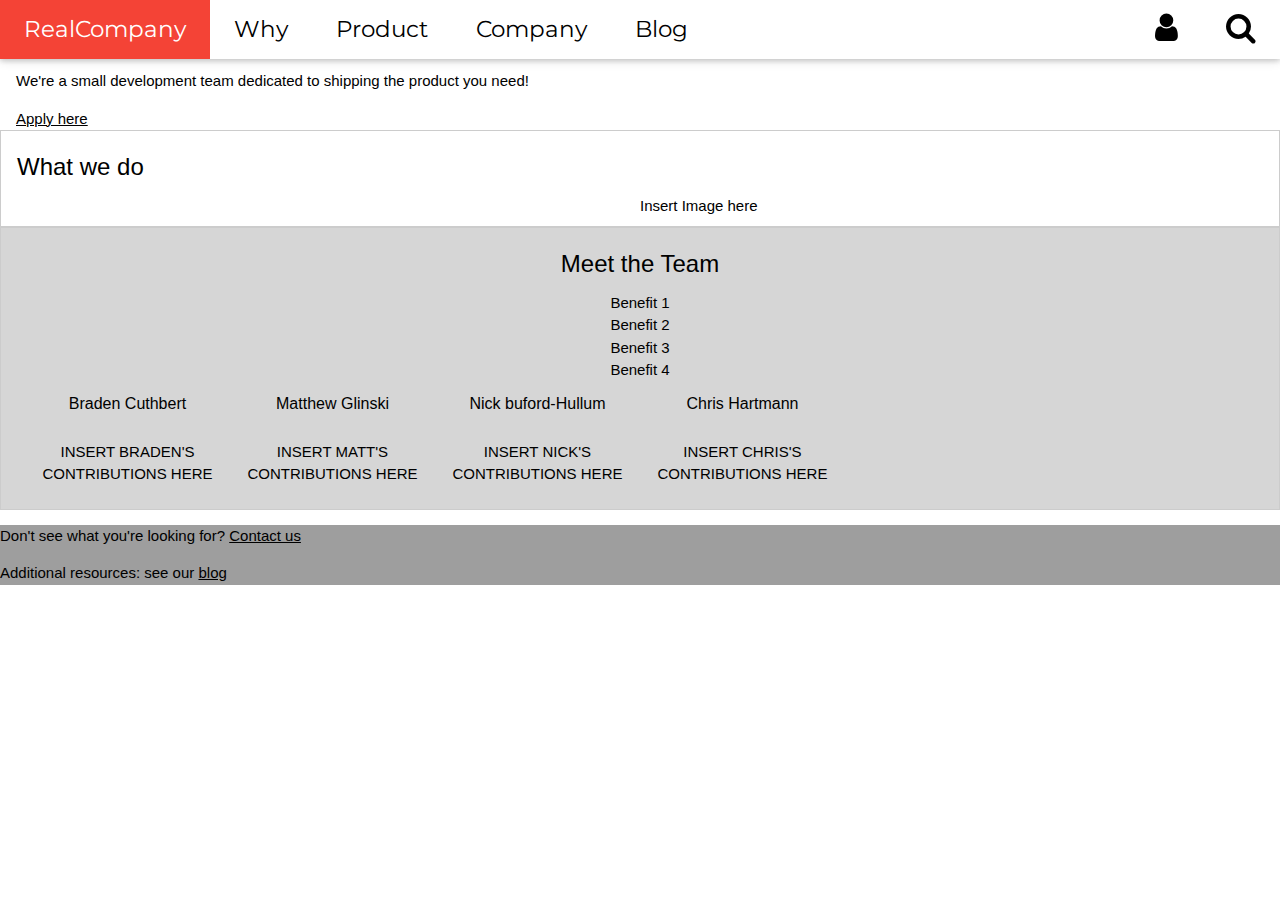
==== about.html @ d25e3189 "Uploading progress" ====
<!DOCTYPE html>
<html>
<head>
<title>RealCompany</title>
<meta charset="UTF-8">
<meta name="viewport" content="width=device-width, initial-scale=1">
<link rel="stylesheet" href="https://www.w3schools.com/w3css/4/w3.css">
<link rel="stylesheet" href="https://fonts.googleapis.com/css?family=Lato">
<link rel="stylesheet" href="https://fonts.googleapis.com/css?family=Montserrat">
<link rel="stylesheet" href="https://cdnjs.cloudflare.com/ajax/libs/font-awesome/4.7.0/css/font-awesome.min.css">
<style>
body,h1,h2,h3,h4,h5,h6 {font-family: "Lato", sans-serif}
.w3-bar,h1,button {font-family: "Montserrat", sans-serif}
.fa-anchor,.fa-coffee {font-size:200px}
</style>
</head>
<body>

<!-- Navbar -->
<div class="w3-top">
  <div class="w3-bar w3-white w3-card w3-large">
    <a class="w3-bar-item w3-left-align w3-button w3-hide-medium w3-hide-large w3-right w3-padding-large w3-hover-red w3-large w3-red" href="javascript:void(0);" onclick="myFunction()" title="Toggle Navigation Menu"><i class="fa fa-bars"></i></a>
    <a class="w3-bar-item w3-left-align w3-button w3-padding-large w3-hover-red" style="font-size:23px;background-color:#A64D79;" onclick="window.location.reload();">RealCompany</a>
    <a href="#" class="w3-bar-item w3-left-align w3-button w3-hide-small w3-padding-large w3-hover-red" style="font-size:23px;">Why</a>
    <a href="#" class="w3-bar-item w3-left-align w3-button w3-hide-small w3-padding-large w3-hover-red" style="font-size:23px;">Product</a>
    <a href="#" class="w3-bar-item w3-left-align w3-button w3-hide-small w3-padding-large w3-hover-red" style="font-size:23px;">Company</a>
    <a href="#" class="w3-bar-item w3-left-align w3-button w3-hide-small w3-padding-large w3-hover-red" style="font-size:23px;">Blog</a>
    <a href="#" class="w3-bar-item w3-right w3-button w3-hide-small w3-padding-large w3-hover-red" style="margin-right: 00px;"><i class="fa fa-search" style="font-size:32px;padding:medium;"></i></a>
    <a href="/login.html" class="w3-bar-item w3-right w3-button w3-hide-small w3-padding-large w3-hover-red"><i class="fa fa-user" style="font-size:32px;padding:medium;"></i></a>
  </div>

  <!-- Navbar on small screens -->
  <div id="navDemo" class="w3-bar-block w3-white w3-hide w3-hide-large w3-hide-medium w3-large">
    <a href="#" class="w3-bar-item w3-button w3-padding-large">Link 1</a>
    <a href="#" class="w3-bar-item w3-button w3-padding-large">Link 2</a>
    <a href="#" class="w3-bar-item w3-button w3-padding-large">Link 3</a>
    <a href="#" class="w3-bar-item w3-button w3-padding-large">Link 4</a>
  </div>
</div>

<head>
    <title>About RealCompany</title>
    <link rel="stylesheet" href="https://www.w3schools.com/w3css/4/w3.css">
	<link rel="stylesheet" href="./style.css">
    <style>

    </style>
</head>
<body>

<!-- header -->
<div class="page-header w3-container">
    <h2>About RealCompany</h2>
    <p>We're a small development team dedicated to shipping the product you need!</p>
    <a href="#" class="apply-button">Apply here</a>
	<!-- add link to the apply page -->
</div>

<!-- what we do -->
<div class="w3-container w3-border w3-padding">
    <h3>What we do</h3>
    <div class="w3-row">
        <div class="w3-col m6">
            <p></p>
        </div>
        <div class="w3-col m6">
            <div class="image-placeholder">Insert Image here</div>
        </div>
    </div>
</div>

<!-- Team Members -->
<div class="w3-container w3-border w3-padding" style="background-color: #d6d6d6;">
    <h3 class="w3-center">Meet the Team</h3>
    <div class="w3-row-padding w3-center">
        <div class="benefit-box">Benefit 1</div>
        <div class="benefit-box">Benefit 2</div>
        <div class="benefit-box">Benefit 3</div>
        <div class="benefit-box">Benefit 4</div>
    </div>
    <div class="w3-row-padding w3-center">
        <div class="w3-col w3-center m2">
            <h6>Braden Cuthbert</h6>
        </div>
        <div class="w3-col w3-center m2">
            <h6>Matthew Glinski</h6>
        </div>
        <div class="w3-col w3-center m2">
            <h6>Nick buford-Hullum</h6>
        </div>
        <div class="w3-col w3-center m2">
            <h6>Chris Hartmann</h6>
        </div>
    </div>
    <div class="w3-row-padding w3-center">
        <div class="w3-col m2">
            <p>INSERT BRADEN'S CONTRIBUTIONS HERE</p>
        </div>
        <div class="w3-col m2">
            <p>INSERT MATT'S CONTRIBUTIONS HERE</p>
        </div>
        <div class="w3-col m2">
            <p>INSERT NICK'S CONTRIBUTIONS HERE</p>
        </div>
        <div class="w3-col m2">
            <p>INSERT CHRIS'S CONTRIBUTIONS HERE</p>
        </div>
    </div>
</div>

<!-- footer -->
<footer class="site-footer w3-grey">
    <p>Don't see what you're looking for? <a href="#">Contact us</a></p> <!-- add link -->
    <p>Additional resources: see our <a href="#">blog</a></p> <!-- add link -->
</footer>
</html>
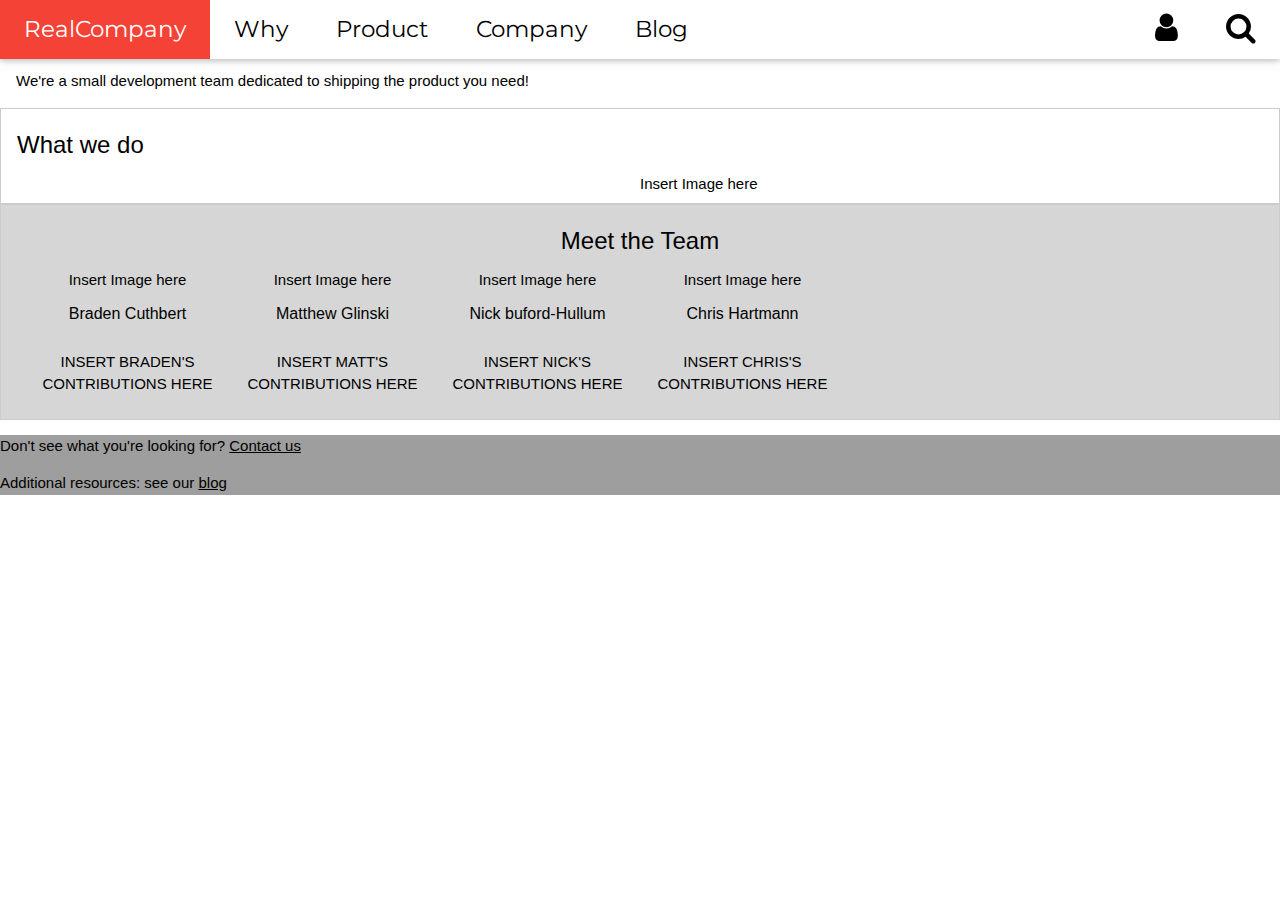
==== commit 6d8acb68: "updating" ====
--- a/about.html
+++ b/about.html
@@ -52,8 +52,6 @@
 <div class="page-header w3-container">
     <h2>About RealCompany</h2>
     <p>We're a small development team dedicated to shipping the product you need!</p>
-    <a href="#" class="apply-button">Apply here</a>
-	<!-- add link to the apply page -->
 </div>
 
 <!-- what we do -->
@@ -70,13 +68,21 @@
 </div>
 
 <!-- Team Members -->
-<div class="w3-container w3-border w3-padding" style="background-color: #d6d6d6;">
+<div class="w3-container w3-border w3-padding w3-center" style="background-color: #d6d6d6;">
     <h3 class="w3-center">Meet the Team</h3>
     <div class="w3-row-padding w3-center">
-        <div class="benefit-box">Benefit 1</div>
-        <div class="benefit-box">Benefit 2</div>
-        <div class="benefit-box">Benefit 3</div>
-        <div class="benefit-box">Benefit 4</div>
+        <div class="w3-col w3-center m2">
+            <div class="image-placeholder">Insert Image here</div>
+        </div>
+        <div class="w3-col w3-center m2">
+            <div class="image-placeholder">Insert Image here</div>
+        </div>
+        <div class="w3-col w3-center m2">
+            <div class="image-placeholder">Insert Image here</div>
+        </div>
+        <div class="w3-col w3-center m2">
+            <div class="image-placeholder">Insert Image here</div>
+        </div>
     </div>
     <div class="w3-row-padding w3-center">
         <div class="w3-col w3-center m2">
@@ -93,16 +99,16 @@
         </div>
     </div>
     <div class="w3-row-padding w3-center">
-        <div class="w3-col m2">
+        <div class="w3-col w3-center m2">
             <p>INSERT BRADEN'S CONTRIBUTIONS HERE</p>
         </div>
-        <div class="w3-col m2">
+        <div class="w3-col w3-center m2">
             <p>INSERT MATT'S CONTRIBUTIONS HERE</p>
         </div>
-        <div class="w3-col m2">
+        <div class="w3-col w3-center m2">
             <p>INSERT NICK'S CONTRIBUTIONS HERE</p>
         </div>
-        <div class="w3-col m2">
+        <div class="w3-col w3-center m2">
             <p>INSERT CHRIS'S CONTRIBUTIONS HERE</p>
         </div>
     </div>
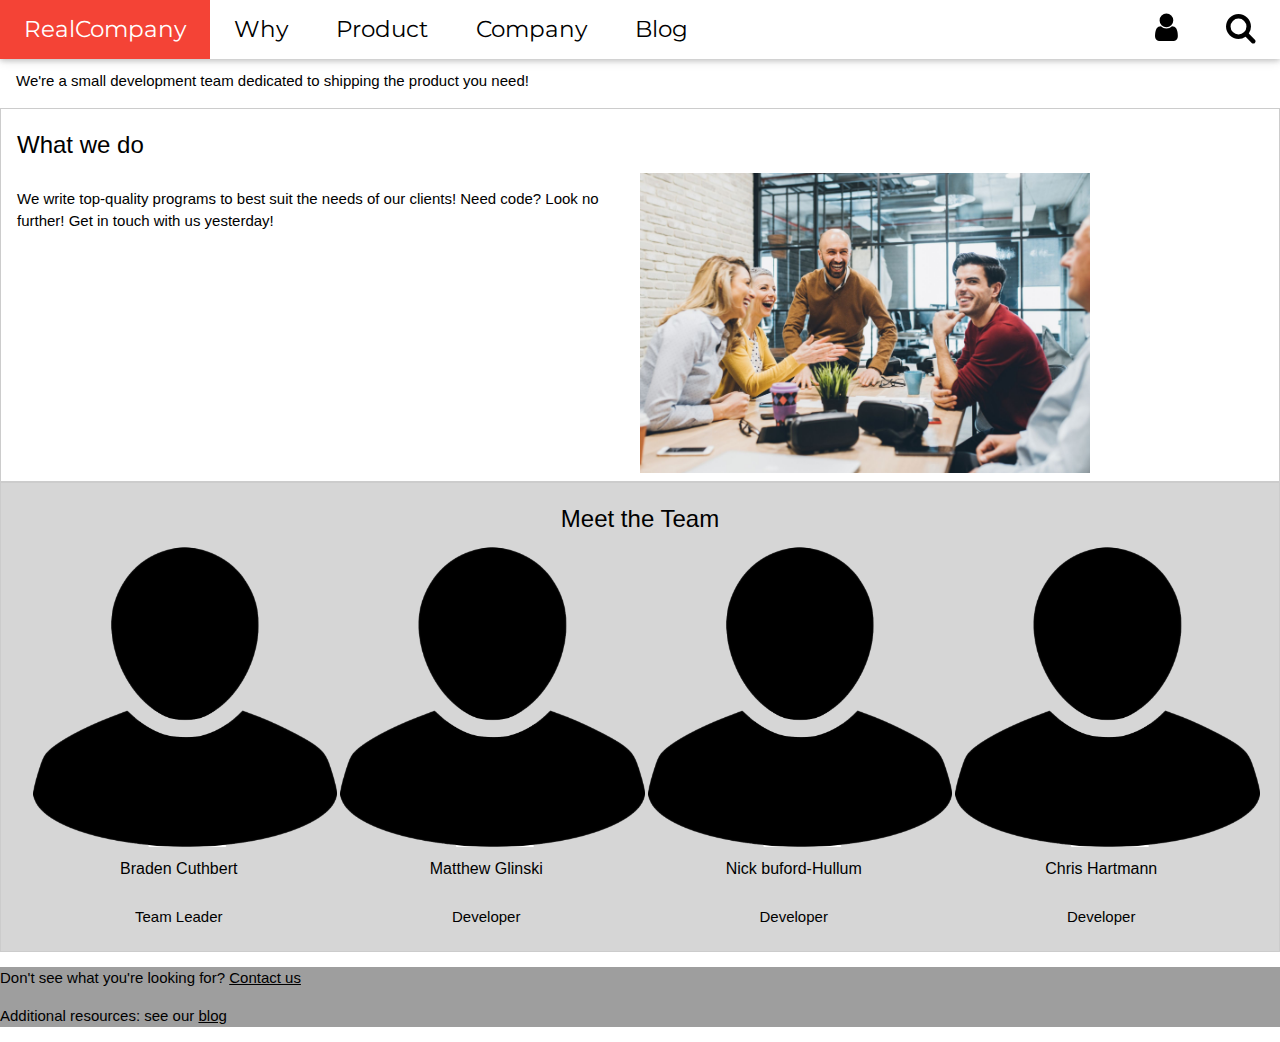
==== commit 126bf4ef: "added imahes to about" ====
--- a/about.html
+++ b/about.html
@@ -59,10 +59,12 @@
     <h3>What we do</h3>
     <div class="w3-row">
         <div class="w3-col m6">
-            <p></p>
+            <p>We write top-quality programs to best suit the needs of our clients!  Need code?  Look no further!  Get in touch with us yesterday!</p>
         </div>
         <div class="w3-col m6">
-            <div class="image-placeholder">Insert Image here</div>
+            <div class="w3-image">
+                <img src="./images/20190409213113-GettyImages-962449040.jpeg" height="300"></img>
+            </div>
         </div>
     </div>
 </div>
@@ -70,46 +72,56 @@
 <!-- Team Members -->
 <div class="w3-container w3-border w3-padding w3-center" style="background-color: #d6d6d6;">
     <h3 class="w3-center">Meet the Team</h3>
-    <div class="w3-row-padding w3-center">
-        <div class="w3-col w3-center m2">
-            <div class="image-placeholder">Insert Image here</div>
+    <div class="w3-center">
+        <div class="w3-row-padding w3-center">
+            <div class="w3-col w3-image w3-center s3">
+                <div class="w3-image">
+                    <img src="./images/User-Account-Person-PNG-File.png" height="300"></img>
+                </div>
+            </div>
+            <div class="w3-col w3-center s3">
+                <div class="w3-image">
+                    <img src="./images/User-Account-Person-PNG-File.png" height="300"></img>
+                </div>
+            </div>
+            <div class="w3-col w3-center s3">
+                <div class="w3-image">
+                    <img src="./images/User-Account-Person-PNG-File.png" height="300"></img>
+                </div>
+            </div>
+            <div class="w3-col w3-center s3">
+                <div class="w3-image">
+                    <img src="./images/User-Account-Person-PNG-File.png" height="300"></img>
+                </div>
+            </div>
         </div>
-        <div class="w3-col w3-center m2">
-            <div class="image-placeholder">Insert Image here</div>
+        <div class="w3-row-padding w3-center">
+            <div class="w3-col w3-center s3">
+                <h6>Braden Cuthbert</h6>
+            </div>
+            <div class="w3-col w3-center s3">
+                <h6>Matthew Glinski</h6>
+            </div>
+            <div class="w3-col w3-center s3">
+                <h6>Nick buford-Hullum</h6>
+            </div>
+            <div class="w3-col w3-center s3">
+                <h6>Chris Hartmann</h6>
+            </div>
         </div>
-        <div class="w3-col w3-center m2">
-            <div class="image-placeholder">Insert Image here</div>
-        </div>
-        <div class="w3-col w3-center m2">
-            <div class="image-placeholder">Insert Image here</div>
-        </div>
-    </div>
-    <div class="w3-row-padding w3-center">
-        <div class="w3-col w3-center m2">
-            <h6>Braden Cuthbert</h6>
-        </div>
-        <div class="w3-col w3-center m2">
-            <h6>Matthew Glinski</h6>
-        </div>
-        <div class="w3-col w3-center m2">
-            <h6>Nick buford-Hullum</h6>
-        </div>
-        <div class="w3-col w3-center m2">
-            <h6>Chris Hartmann</h6>
-        </div>
-    </div>
-    <div class="w3-row-padding w3-center">
-        <div class="w3-col w3-center m2">
-            <p>INSERT BRADEN'S CONTRIBUTIONS HERE</p>
-        </div>
-        <div class="w3-col w3-center m2">
-            <p>INSERT MATT'S CONTRIBUTIONS HERE</p>
-        </div>
-        <div class="w3-col w3-center m2">
-            <p>INSERT NICK'S CONTRIBUTIONS HERE</p>
-        </div>
-        <div class="w3-col w3-center m2">
-            <p>INSERT CHRIS'S CONTRIBUTIONS HERE</p>
+        <div class="w3-row-padding w3-center">
+            <div class="w3-col w3-center s3">
+                <p>Team Leader</p>
+            </div>
+            <div class="w3-col w3-center s3">
+                <p>Developer</p>
+            </div>
+            <div class="w3-col w3-center s3">
+                <p>Developer</p>
+            </div>
+            <div class="w3-col w3-center s3">
+                <p>Developer</p>
+            </div>
         </div>
     </div>
 </div>
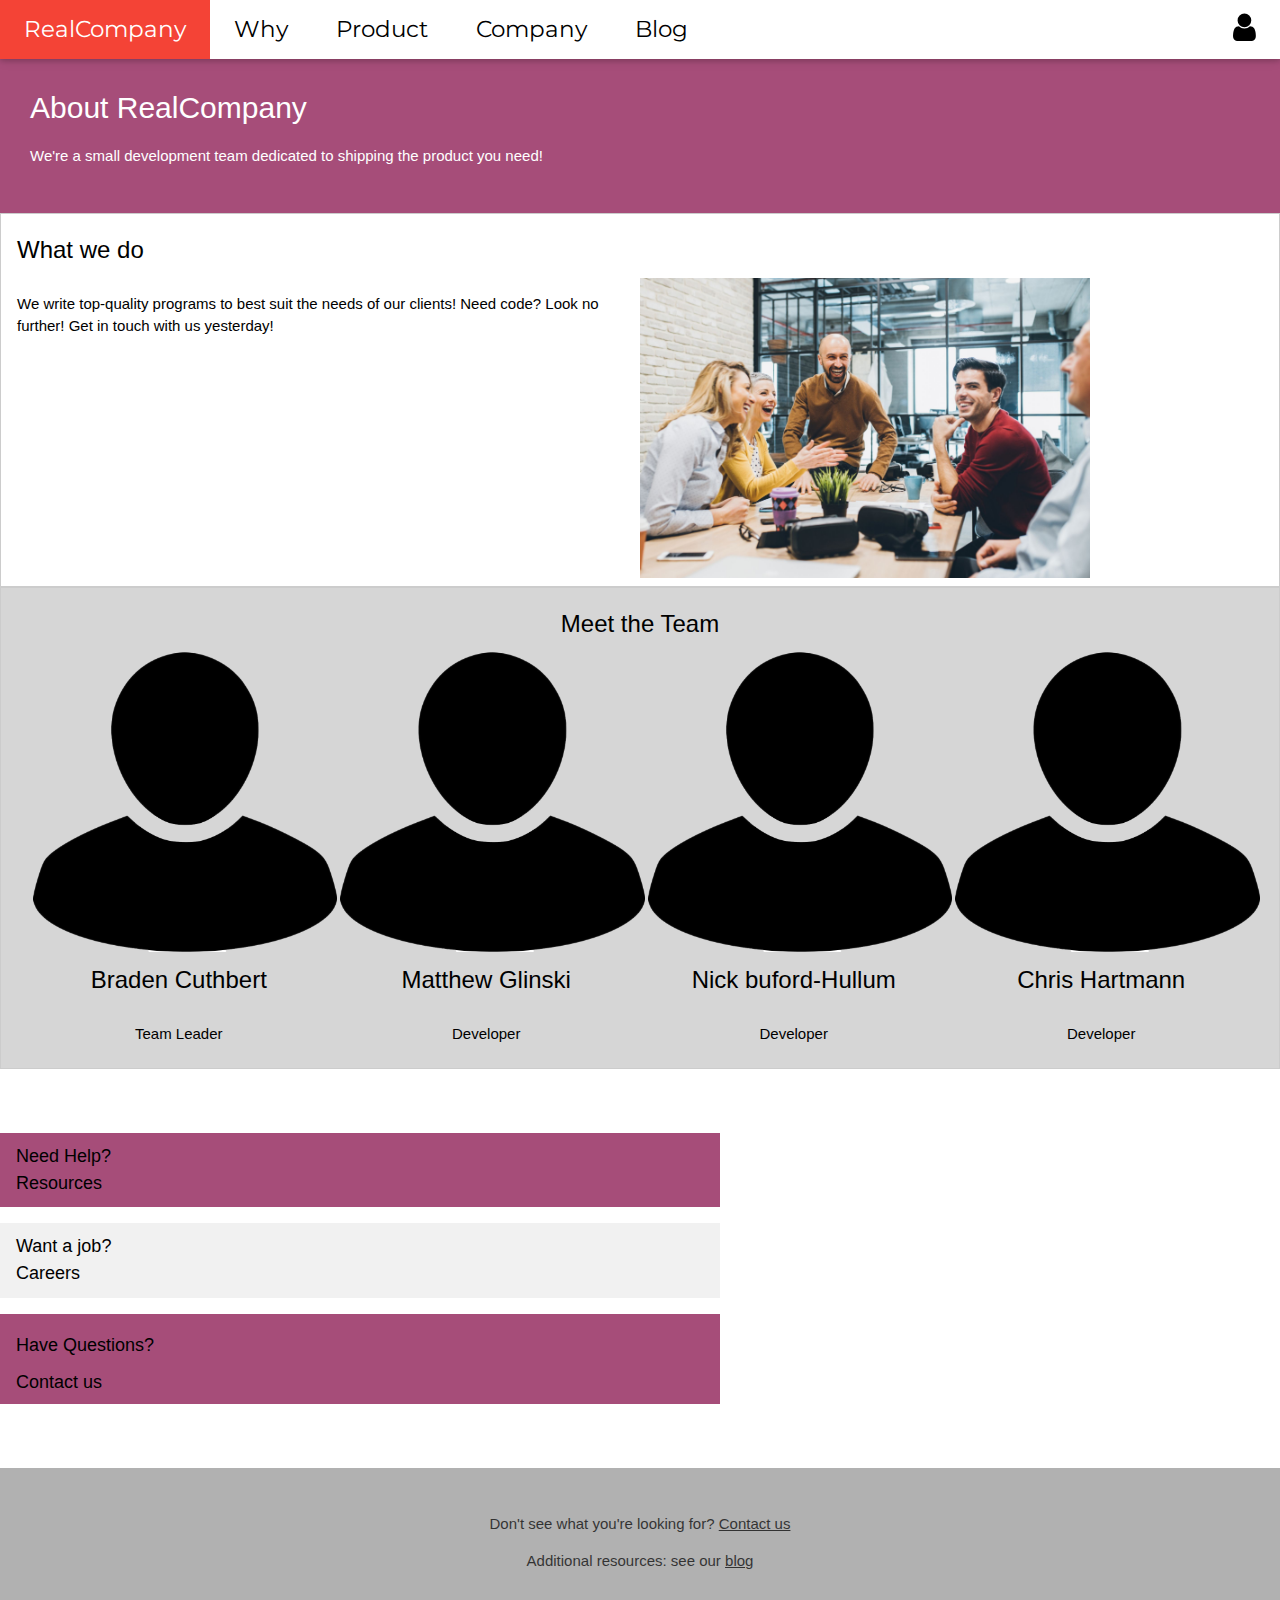
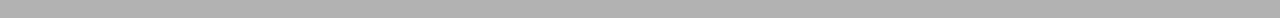
==== commit f0d1a746: "Fixed most links, working on touch-ups." ====
--- a/about.html
+++ b/about.html
@@ -1,7 +1,7 @@
 <!DOCTYPE html>
 <html>
 <head>
-<title>RealCompany</title>
+<title>About</title>
 <meta charset="UTF-8">
 <meta name="viewport" content="width=device-width, initial-scale=1">
 <link rel="stylesheet" href="https://www.w3schools.com/w3css/4/w3.css">
@@ -19,13 +19,11 @@
 <!-- Navbar -->
 <div class="w3-top">
   <div class="w3-bar w3-white w3-card w3-large">
-    <a class="w3-bar-item w3-left-align w3-button w3-hide-medium w3-hide-large w3-right w3-padding-large w3-hover-red w3-large w3-red" href="javascript:void(0);" onclick="myFunction()" title="Toggle Navigation Menu"><i class="fa fa-bars"></i></a>
     <a class="w3-bar-item w3-left-align w3-button w3-padding-large w3-hover-red" style="font-size:23px;background-color:#A64D79;" onclick="window.location.reload();">RealCompany</a>
-    <a href="#" class="w3-bar-item w3-left-align w3-button w3-hide-small w3-padding-large w3-hover-red" style="font-size:23px;">Why</a>
-    <a href="#" class="w3-bar-item w3-left-align w3-button w3-hide-small w3-padding-large w3-hover-red" style="font-size:23px;">Product</a>
-    <a href="#" class="w3-bar-item w3-left-align w3-button w3-hide-small w3-padding-large w3-hover-red" style="font-size:23px;">Company</a>
-    <a href="#" class="w3-bar-item w3-left-align w3-button w3-hide-small w3-padding-large w3-hover-red" style="font-size:23px;">Blog</a>
-    <a href="#" class="w3-bar-item w3-right w3-button w3-hide-small w3-padding-large w3-hover-red" style="margin-right: 00px;"><i class="fa fa-search" style="font-size:32px;padding:medium;"></i></a>
+    <a href="whyreal.html" class="w3-bar-item w3-left-align w3-button w3-hide-small w3-padding-large w3-hover-red" style="font-size:23px;">Why</a>
+    <a href="product.html" class="w3-bar-item w3-left-align w3-button w3-hide-small w3-padding-large w3-hover-red" style="font-size:23px;">Product</a>
+    <a href="about.html" class="w3-bar-item w3-left-align w3-button w3-hide-small w3-padding-large w3-hover-red" style="font-size:23px;">Company</a>
+    <a href="blog.html" class="w3-bar-item w3-left-align w3-button w3-hide-small w3-padding-large w3-hover-red" style="font-size:23px;">Blog</a>
     <a href="/login.html" class="w3-bar-item w3-right w3-button w3-hide-small w3-padding-large w3-hover-red"><i class="fa fa-user" style="font-size:32px;padding:medium;"></i></a>
   </div>
 
@@ -50,8 +48,8 @@
 
 <!-- header -->
 <div class="page-header w3-container">
-    <h2>About RealCompany</h2>
-    <p>We're a small development team dedicated to shipping the product you need!</p>
+    <h2 style="color:white;">About RealCompany</h2>
+    <p style="color:white;">We're a small development team dedicated to shipping the product you need!</p>
 </div>
 
 <!-- what we do -->
@@ -71,7 +69,7 @@
 
 <!-- Team Members -->
 <div class="w3-container w3-border w3-padding w3-center" style="background-color: #d6d6d6;">
-    <h3 class="w3-center">Meet the Team</h3>
+    <h3 class="w3-center w3-xlarge">Meet the Team</h3>
     <div class="w3-center">
         <div class="w3-row-padding w3-center">
             <div class="w3-col w3-image w3-center s3">
@@ -97,16 +95,16 @@
         </div>
         <div class="w3-row-padding w3-center">
             <div class="w3-col w3-center s3">
-                <h6>Braden Cuthbert</h6>
+                <h6 class="w3-xlarge">Braden Cuthbert</h6>
             </div>
             <div class="w3-col w3-center s3">
-                <h6>Matthew Glinski</h6>
+                <h6 class="w3-xlarge">Matthew Glinski</h6>
             </div>
             <div class="w3-col w3-center s3">
-                <h6>Nick buford-Hullum</h6>
+                <h6 class="w3-xlarge">Nick buford-Hullum</h6>
             </div>
             <div class="w3-col w3-center s3">
-                <h6>Chris Hartmann</h6>
+                <h6 class="w3-xlarge">Chris Hartmann</h6>
             </div>
         </div>
         <div class="w3-row-padding w3-center">
@@ -126,9 +124,30 @@
     </div>
 </div>
 
+
+<section>
+    <div class="w3-content w3-padding-64" style="margin-left:0px;width: 80vh;">
+        
+      <div  style=" background-color:#A64D79;cursor:pointer;" class="w3-container w3-hover-red" onclick="window.location.href='/resources.html'">
+        <h5>Need Help? <br>
+        <a class="w3-large">Resources</a>
+      </h5>
+      </div>
+      <div style="cursor:pointer;" class="w3-margin-top w3-container w3-light-grey w3-hover-red" onclick="window.location.href='/careers.html'">
+        <h5>Want a job?<br><a class="w3-large">Careers</a></h5>
+      </div>
+  
+      <div class="w3-margin-top w3-padding w3-hover-red" style="background-color:#A64D79;cursor:pointer;" onclick="window.location.href='/contact.html'">
+        <h5>Have Questions?</h5>
+        <a class="w3-large">Contact us</a>
+      </div> 
+  
+    </div>
+  </section>
+
 <!-- footer -->
 <footer class="site-footer w3-grey">
-    <p>Don't see what you're looking for? <a href="#">Contact us</a></p> <!-- add link -->
-    <p>Additional resources: see our <a href="#">blog</a></p> <!-- add link -->
+    <p>Don't see what you're looking for? <a href="contact.html">Contact us</a></p>
+    <p>Additional resources: see our <a href="blog.html">blog</a></p> 
 </footer>
 </html>--- a/style.css
+++ b/style.css
@@ -0,0 +1,72 @@
+.page-header {
+    padding: 75px 2rem 2rem;
+    background-color: #A64D79;
+}
+
+.faq-section {
+    padding: 2rem;
+}
+
+.site-footer {
+    padding: 2rem;
+    text-align: center;
+    background-color: #f1f1f1;
+    opacity: 0.8;
+}
+
+.benefit-box {
+	border: 1px solid #000;
+	height: 100px;
+    width: 100px;
+	display: inline-block;
+	line-height: 100px;
+	text-align: center;
+	margin: 0 0px; /* space between boxes */
+}
+.image-placeholder {
+	height: 300px; /* dimensions are placeholder */
+	width: auto;
+	background: url('https://www.arenasolutions.com/wp-content/uploads/creating-company-values.jpg') no-repeat center; /* add image */
+	background-size: contain; /* ensure the image covers the entire area */
+}
+.position-box {
+	border: 1px solid #000;
+	margin: 10px 0;
+	padding: 10px;
+}
+.apply-button {
+	text-decoration: none;
+	background-color: #f44336;
+	color: white;
+	padding: 10px 20px;
+	text-align: center;
+	display: inline-block;
+	margin: 10px 0;
+}
+
+/* accordion button related things */
+.accordion {
+	background-color: #eee;
+	color: #444;
+	cursor: pointer;
+	padding: 18px;
+	width: 100%;
+	border: none;
+	text-align: left;
+	outline: none;
+	font-size: 15px;
+	transition: 0.4s;
+}
+
+.active, .accordion:hover {
+	background-color: #ccc;
+}
+
+/* accordion panel */
+.panel {
+	padding: 0 18px;
+	background-color: white;
+	max-height: 0;
+	overflow: hidden;
+	transition: max-height 0.2s ease-out;
+}
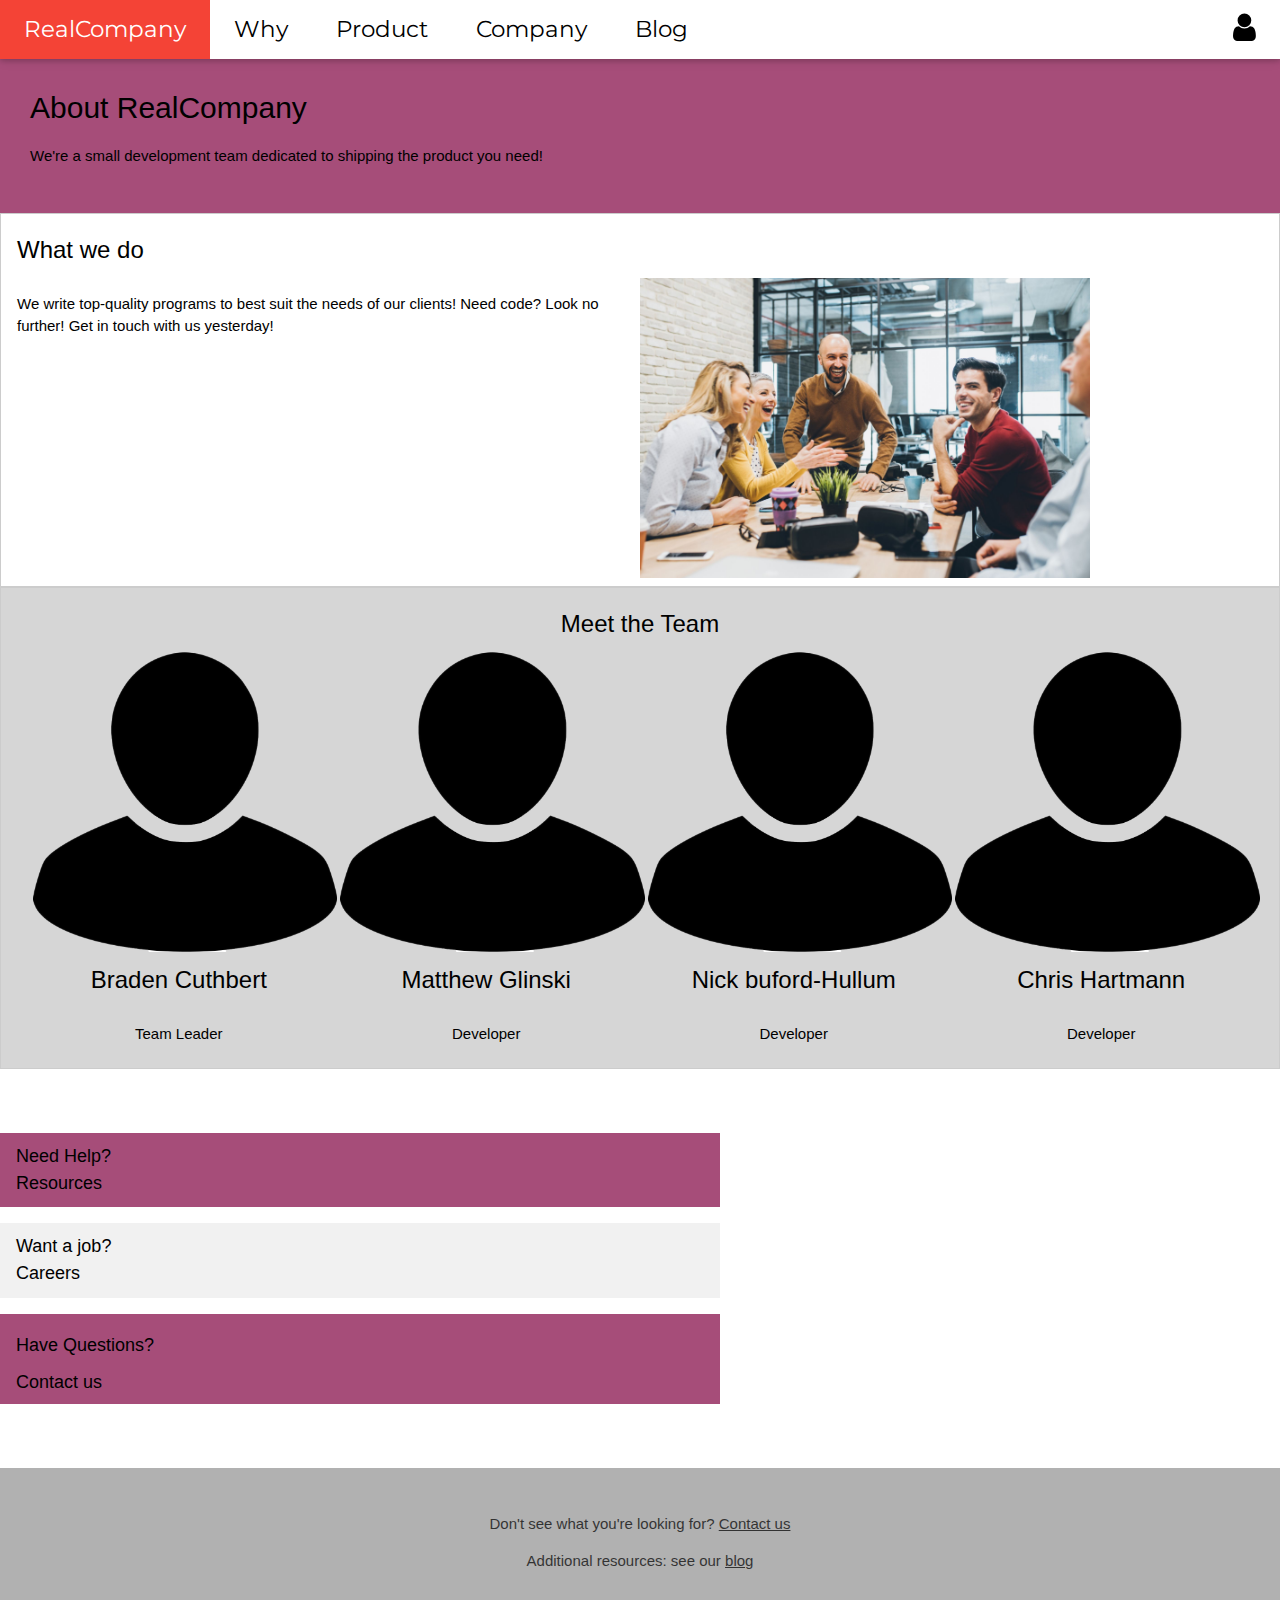
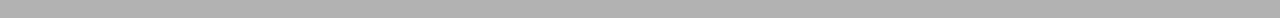
==== commit 3161d850: "Fixed more links, edited lorem ipsum, and finalized." ====
--- a/about.html
+++ b/about.html
@@ -19,21 +19,15 @@
 <!-- Navbar -->
 <div class="w3-top">
   <div class="w3-bar w3-white w3-card w3-large">
-    <a class="w3-bar-item w3-left-align w3-button w3-padding-large w3-hover-red" style="font-size:23px;background-color:#A64D79;" onclick="window.location.reload();">RealCompany</a>
+    <a href="index.html" class="w3-bar-item w3-left-align w3-button w3-padding-large w3-hover-red" style="font-size:23px;background-color:#A64D79;">RealCompany</a>
     <a href="whyreal.html" class="w3-bar-item w3-left-align w3-button w3-hide-small w3-padding-large w3-hover-red" style="font-size:23px;">Why</a>
     <a href="product.html" class="w3-bar-item w3-left-align w3-button w3-hide-small w3-padding-large w3-hover-red" style="font-size:23px;">Product</a>
     <a href="about.html" class="w3-bar-item w3-left-align w3-button w3-hide-small w3-padding-large w3-hover-red" style="font-size:23px;">Company</a>
     <a href="blog.html" class="w3-bar-item w3-left-align w3-button w3-hide-small w3-padding-large w3-hover-red" style="font-size:23px;">Blog</a>
-    <a href="/login.html" class="w3-bar-item w3-right w3-button w3-hide-small w3-padding-large w3-hover-red"><i class="fa fa-user" style="font-size:32px;padding:medium;"></i></a>
+    <a onclick="checkLoggedIn();" class="w3-bar-item w3-right w3-button w3-hide-small w3-padding-large w3-hover-red"><i class="fa fa-user" style="font-size:32px;padding:medium;"></i><div id="display_username"></div></a>
   </div>
 
-  <!-- Navbar on small screens -->
-  <div id="navDemo" class="w3-bar-block w3-white w3-hide w3-hide-large w3-hide-medium w3-large">
-    <a href="#" class="w3-bar-item w3-button w3-padding-large">Link 1</a>
-    <a href="#" class="w3-bar-item w3-button w3-padding-large">Link 2</a>
-    <a href="#" class="w3-bar-item w3-button w3-padding-large">Link 3</a>
-    <a href="#" class="w3-bar-item w3-button w3-padding-large">Link 4</a>
-  </div>
+  
 </div>
 
 <head>
@@ -48,8 +42,8 @@
 
 <!-- header -->
 <div class="page-header w3-container">
-    <h2 style="color:white;">About RealCompany</h2>
-    <p style="color:white;">We're a small development team dedicated to shipping the product you need!</p>
+    <h2>About RealCompany</h2>
+    <p>We're a small development team dedicated to shipping the product you need!</p>
 </div>
 
 <!-- what we do -->
@@ -150,4 +144,19 @@
     <p>Don't see what you're looking for? <a href="contact.html">Contact us</a></p>
     <p>Additional resources: see our <a href="blog.html">blog</a></p> 
 </footer>
+
+
+
+<script>
+    window.onload = async function() {
+      const webAddress = "http://localhost:5000/isLoggedIn";
+      const response = await fetch(webAddress);
+      const json = await response.json();
+      
+      if (json.username != null){
+        document.getElementById("display_username").textContent = json.username;
+      }
+    }
+  </script>
+  <script src="login.js"></script>
 </html>